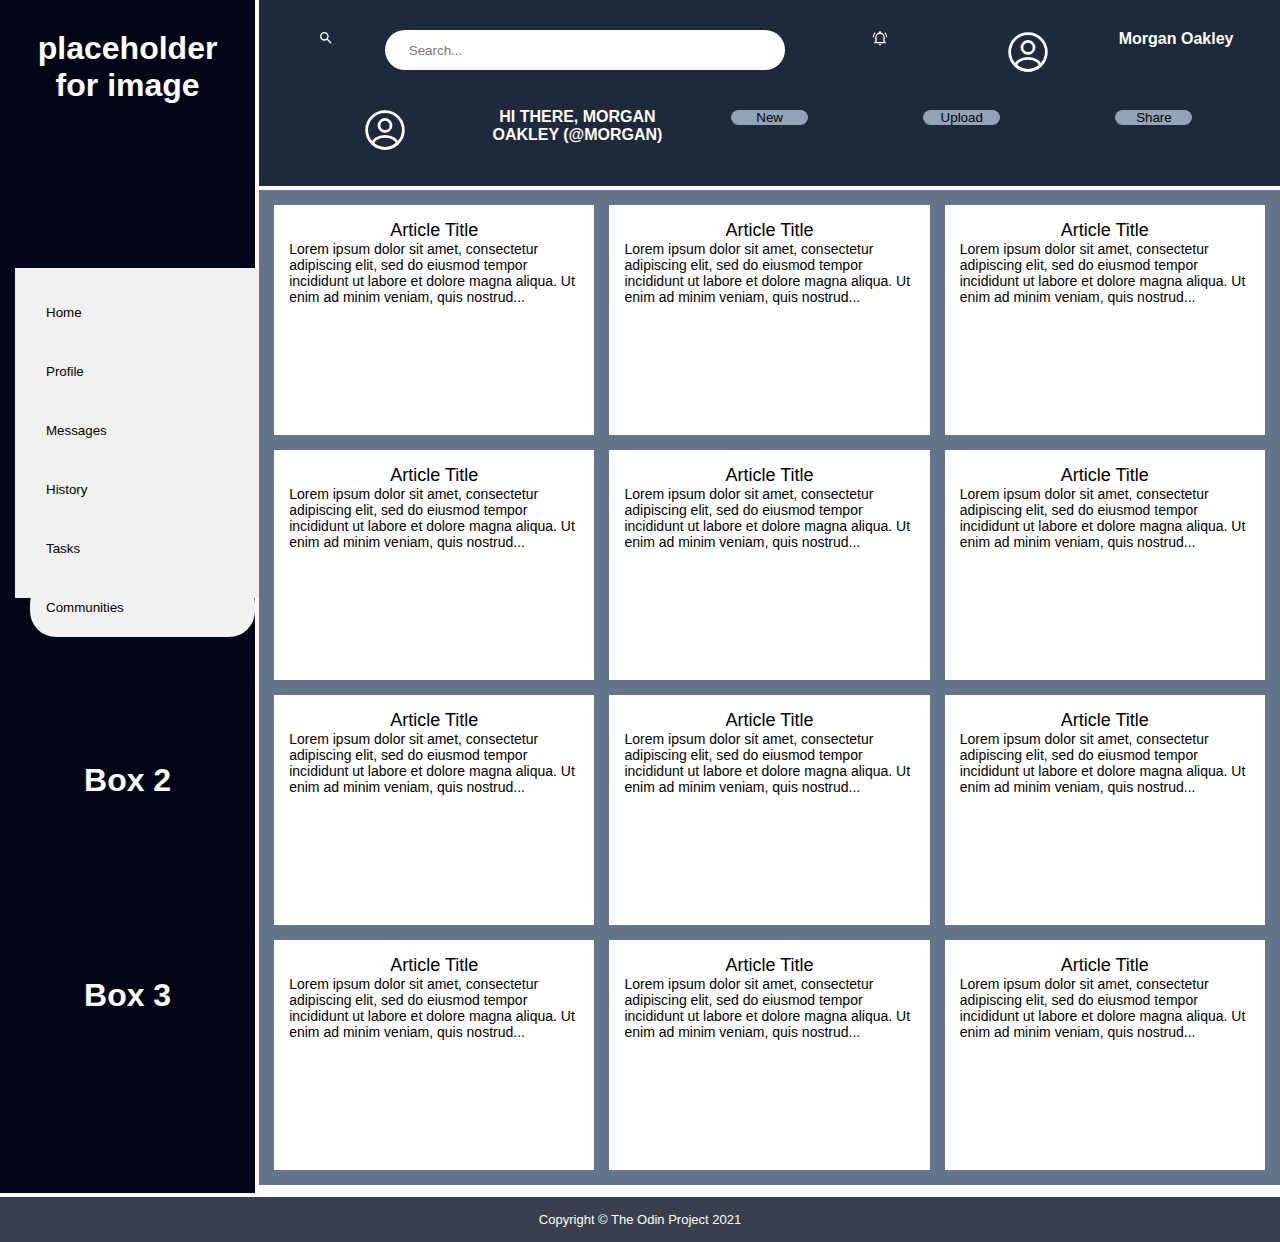
==== intermediate/admin-project/index.html @ 6fbac549 "fixed header, still needs more fixing" ====
<!DOCTYPE html>
<html lang="en">
  <head>
    <meta charset="UTF-8">
    <meta http-equiv="X-UA-Compatible" content="IE=edge">
    <meta name="viewport" content="width=device-width, initial-scale=1.0">
    <title>Admin Portal</title>
    <link rel="stylesheet" href="style.css">
  </head>
  <body>
    <div class="container">

      <div class="header">
        <!-- <div class="logo">Header Logo</div> -->
        <!-- <img src = "images/magnify.svg" alt="My Happy SVG" class="small-icon"/> -->
        <div class="menu">
          <ul>
            <li><img src = "images/magnify.svg" alt="Magnify glass" class="small-icon"/></li>
            <li><input type="search" id="query" name="q" placeholder="Search..."></li>
            <li><img src = "images/bell-ring-outline.svg" alt="Alert Bell" class="small-icon"/></li>
            <li><img src = "images/profile-circle-svgrepo-com.svg" alt="Profile Picture" class="medium-icon"/></li>
            <li>Morgan Oakley</li>
          </ul>
        </div>
        <div class="nav">
            <ul>
              <li><img src = "images/profile-circle-svgrepo-com.svg" alt="Profile Picture" class="medium-icon"/></li>
              <li>Hi there, Morgan Oakley (@morgan)</li>
              <li><button type="submit">New</button></li>
              <li><button type="submit">Upload</button></li>
              <li><button type="submit">Share</button></li>
            </ul>
          </div>
      </div>

      <div class="sidebar">
        <div class="title">
          <p>placeholder for image</p>    
        </div>
        <div class="side-content-top">
            <button class="tablinks" >Home</button>
            <button class="tablinks" >Profile</button>
            <button class="tablinks" >Messages</button>
            <button class="tablinks" >History</button>
            <button class="tablinks" >Tasks</button>
            <button class="tablinks" >Communities</button>
        </div>
        <div class="side-content-bottom">Box 2
        </div>
        <div class="side-content">Box 3
        </div>
      </div>


      <div class="article">
        <div class="card">
          <p class="title">Article Title</p>
          <p>Lorem ipsum dolor sit amet, consectetur adipiscing elit, sed do eiusmod tempor incididunt ut labore et dolore magna aliqua. Ut enim ad minim veniam, quis nostrud...</p>
        </div>
        <div class="card">
          <p class="title">Article Title</p>
          <p>Lorem ipsum dolor sit amet, consectetur adipiscing elit, sed do eiusmod tempor incididunt ut labore et dolore magna aliqua. Ut enim ad minim veniam, quis nostrud...</p>
        </div>
        <div class="card">
          <p class="title">Article Title</p>
          <p>Lorem ipsum dolor sit amet, consectetur adipiscing elit, sed do eiusmod tempor incididunt ut labore et dolore magna aliqua. Ut enim ad minim veniam, quis nostrud...</p>
        </div>
        <div class="card">
          <p class="title">Article Title</p>
          <p>Lorem ipsum dolor sit amet, consectetur adipiscing elit, sed do eiusmod tempor incididunt ut labore et dolore magna aliqua. Ut enim ad minim veniam, quis nostrud...</p>
        </div>
        <div class="card">
          <p class="title">Article Title</p>
          <p>Lorem ipsum dolor sit amet, consectetur adipiscing elit, sed do eiusmod tempor incididunt ut labore et dolore magna aliqua. Ut enim ad minim veniam, quis nostrud...</p>
        </div>
        <div class="card">
          <p class="title">Article Title</p>
          <p>Lorem ipsum dolor sit amet, consectetur adipiscing elit, sed do eiusmod tempor incididunt ut labore et dolore magna aliqua. Ut enim ad minim veniam, quis nostrud...</p>
        </div>
        <div class="card">
          <p class="title">Article Title</p>
          <p>Lorem ipsum dolor sit amet, consectetur adipiscing elit, sed do eiusmod tempor incididunt ut labore et dolore magna aliqua. Ut enim ad minim veniam, quis nostrud...</p>
        </div>
        <div class="card">
          <p class="title">Article Title</p>
          <p>Lorem ipsum dolor sit amet, consectetur adipiscing elit, sed do eiusmod tempor incididunt ut labore et dolore magna aliqua. Ut enim ad minim veniam, quis nostrud...</p>
        </div>
        <div class="card">
          <p class="title">Article Title</p>
          <p>Lorem ipsum dolor sit amet, consectetur adipiscing elit, sed do eiusmod tempor incididunt ut labore et dolore magna aliqua. Ut enim ad minim veniam, quis nostrud...</p>
        </div>
        <div class="card">
          <p class="title">Article Title</p>
          <p>Lorem ipsum dolor sit amet, consectetur adipiscing elit, sed do eiusmod tempor incididunt ut labore et dolore magna aliqua. Ut enim ad minim veniam, quis nostrud...</p>
        </div>
        <div class="card">
          <p class="title">Article Title</p>
          <p>Lorem ipsum dolor sit amet, consectetur adipiscing elit, sed do eiusmod tempor incididunt ut labore et dolore magna aliqua. Ut enim ad minim veniam, quis nostrud...</p>
        </div>
        <div class="card">
          <p class="title">Article Title</p>
          <p>Lorem ipsum dolor sit amet, consectetur adipiscing elit, sed do eiusmod tempor incididunt ut labore et dolore magna aliqua. Ut enim ad minim veniam, quis nostrud...</p>
        </div>
      </div>

      <div class="footer">
        <p>Copyright © The Odin Project 2021</p>
      </div>
      
    </div>
  </body>
</html>
---- intermediate/admin-project/style.css ----
* {
    margin: 0;
    padding: 0;
  }

  button{
    border-radius: 1.625rem;
    width: 40%;
    background-color: #94a3b8;
    outline: none;
    border: none;

  }

  button:hover{
    background-color: #cbd5e1;
  }

    .small-icon{
    width: 1em;
    height: 1em;
    filter: brightness(0) invert(1);
}

.medium-icon{
    width: 2.75em;
    height: 2.75em;
    filter: brightness(0) invert(1);
}

    #query{
    width: 30em;
    height: 3em;
    border-radius: 1.625rem;
    outline: none;
    border: none;
    padding: 0 3.5rem 0 1.5rem;

}
  
    .container {
    text-align: center;
    display: grid;
    grid-template-columns: repeat(1, 1fr) repeat(1, 4fr);
    gap: 4px;
  }
  
  
  .container div {
    padding: 15px;
    font-size: 32px;
    font-family: Helvetica;
    font-weight: bold;
    color: white;
  }
  
  .header {
    background-color: #1e293b;
    display: grid;
    grid-column: 2 / 3;
    grid-template-columns: repeat(1, 1fr) ;
    grid-template-rows: repeat(2, 1fr) ;

  }
  
  .menu li {
    font-size: 16px;
  }

  .menu ul {
    font-size: 16px;
    display: grid;
    grid-template-columns: .5fr 3fr repeat(3, 1fr);
    list-style-type: none;

  }
  
  .sidebar {
    background-color: #020617;
    /* gap: 50px; */
    display: grid;
    grid-column: 1 / 2;
    grid-row: 1 / 5;
  }
  
  .side-content-top {
    float: left;
    /* border: 1px solid #ccc; */
    background-color: #f1f1f1;
    width: 100%;
    height: 300px;
  }
  
  /* Style the buttons that are used to open the tab content */
  .side-content-top button {
    display: block;
    background-color: inherit;
    color: black;
    padding: 22px 16px;
    width: 100%;
    border: none;
    outline: none;
    text-align: left;
    cursor: pointer;
    transition: 0.3s;
  }
  
  
  
  /* .sidebar .side-content {
    background-color: white;
    color: black;
    font-size: 16px;
    font-weight: normal;
  } */
  
  .nav {
    background-color: #1e293b;
  }
  
  .nav li {
    font-size: 16px;
    text-transform: uppercase;
  }

  .nav ul {
    font-size: 16px;
    list-style-type: none;
    text-transform: uppercase;
    display: grid;
    grid-template-columns: repeat(5, 1fr);

  }
  
  .article {
    background-color: #64748b;
    display: grid;
    gap: 15px;
    grid-template-columns: repeat(auto-fit, minmax(250px, 1fr));
    grid-column: 2 / 3;
  }
  
  .article p {
    font-size: 18px;
    font-family: sans-serif;
    color: white;
    text-align: left;
  }
  
  .article .card {
    height: 200px;
    background-color: #FFFFFF;
    color: black;
    text-align: center;
  }
  
  .card p {
    color: black;
    font-weight: normal;
    font-size: 14px;
  }
  
  .card .title {
    font-size: 18px;
    text-align: center;
  }
  
  .footer {
    background-color: #393f4d;
    grid-column: 1 / 3;
  }
  
  .footer p {
    font-size: 13px;
    font-weight: normal;  
  }
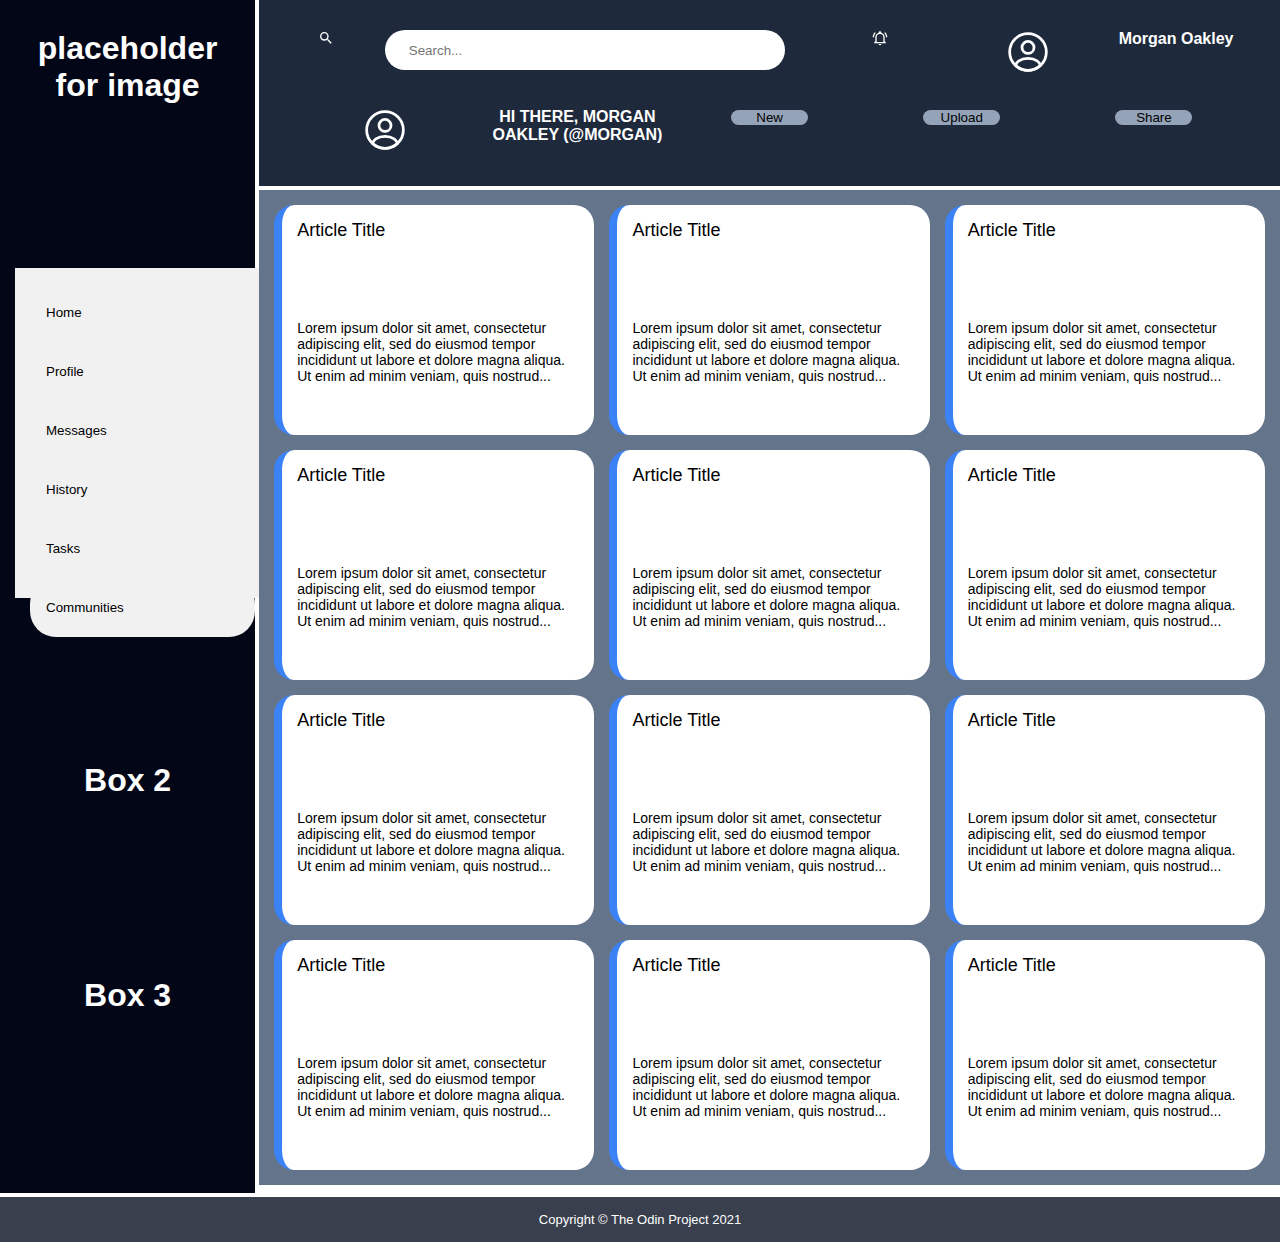
==== commit bc3ceefd: "change class names and added comments" ====
--- a/intermediate/admin-project/index.html
+++ b/intermediate/admin-project/index.html
@@ -55,51 +55,51 @@
       <div class="article">
         <div class="card">
           <p class="title">Article Title</p>
-          <p>Lorem ipsum dolor sit amet, consectetur adipiscing elit, sed do eiusmod tempor incididunt ut labore et dolore magna aliqua. Ut enim ad minim veniam, quis nostrud...</p>
+          <p class="description">Lorem ipsum dolor sit amet, consectetur adipiscing elit, sed do eiusmod tempor incididunt ut labore et dolore magna aliqua. Ut enim ad minim veniam, quis nostrud...</p>
         </div>
         <div class="card">
           <p class="title">Article Title</p>
-          <p>Lorem ipsum dolor sit amet, consectetur adipiscing elit, sed do eiusmod tempor incididunt ut labore et dolore magna aliqua. Ut enim ad minim veniam, quis nostrud...</p>
+          <p class="description">Lorem ipsum dolor sit amet, consectetur adipiscing elit, sed do eiusmod tempor incididunt ut labore et dolore magna aliqua. Ut enim ad minim veniam, quis nostrud...</p>
         </div>
         <div class="card">
           <p class="title">Article Title</p>
-          <p>Lorem ipsum dolor sit amet, consectetur adipiscing elit, sed do eiusmod tempor incididunt ut labore et dolore magna aliqua. Ut enim ad minim veniam, quis nostrud...</p>
+          <p class="description">Lorem ipsum dolor sit amet, consectetur adipiscing elit, sed do eiusmod tempor incididunt ut labore et dolore magna aliqua. Ut enim ad minim veniam, quis nostrud...</p>
         </div>
         <div class="card">
           <p class="title">Article Title</p>
-          <p>Lorem ipsum dolor sit amet, consectetur adipiscing elit, sed do eiusmod tempor incididunt ut labore et dolore magna aliqua. Ut enim ad minim veniam, quis nostrud...</p>
+          <p class="description">Lorem ipsum dolor sit amet, consectetur adipiscing elit, sed do eiusmod tempor incididunt ut labore et dolore magna aliqua. Ut enim ad minim veniam, quis nostrud...</p>
         </div>
         <div class="card">
           <p class="title">Article Title</p>
-          <p>Lorem ipsum dolor sit amet, consectetur adipiscing elit, sed do eiusmod tempor incididunt ut labore et dolore magna aliqua. Ut enim ad minim veniam, quis nostrud...</p>
+          <p class="description">Lorem ipsum dolor sit amet, consectetur adipiscing elit, sed do eiusmod tempor incididunt ut labore et dolore magna aliqua. Ut enim ad minim veniam, quis nostrud...</p>
         </div>
         <div class="card">
           <p class="title">Article Title</p>
-          <p>Lorem ipsum dolor sit amet, consectetur adipiscing elit, sed do eiusmod tempor incididunt ut labore et dolore magna aliqua. Ut enim ad minim veniam, quis nostrud...</p>
+          <p class="description">Lorem ipsum dolor sit amet, consectetur adipiscing elit, sed do eiusmod tempor incididunt ut labore et dolore magna aliqua. Ut enim ad minim veniam, quis nostrud...</p>
         </div>
         <div class="card">
           <p class="title">Article Title</p>
-          <p>Lorem ipsum dolor sit amet, consectetur adipiscing elit, sed do eiusmod tempor incididunt ut labore et dolore magna aliqua. Ut enim ad minim veniam, quis nostrud...</p>
+          <p class="description">Lorem ipsum dolor sit amet, consectetur adipiscing elit, sed do eiusmod tempor incididunt ut labore et dolore magna aliqua. Ut enim ad minim veniam, quis nostrud...</p>
         </div>
         <div class="card">
           <p class="title">Article Title</p>
-          <p>Lorem ipsum dolor sit amet, consectetur adipiscing elit, sed do eiusmod tempor incididunt ut labore et dolore magna aliqua. Ut enim ad minim veniam, quis nostrud...</p>
+          <p class="description">Lorem ipsum dolor sit amet, consectetur adipiscing elit, sed do eiusmod tempor incididunt ut labore et dolore magna aliqua. Ut enim ad minim veniam, quis nostrud...</p>
         </div>
         <div class="card">
           <p class="title">Article Title</p>
-          <p>Lorem ipsum dolor sit amet, consectetur adipiscing elit, sed do eiusmod tempor incididunt ut labore et dolore magna aliqua. Ut enim ad minim veniam, quis nostrud...</p>
+          <p class="description">Lorem ipsum dolor sit amet, consectetur adipiscing elit, sed do eiusmod tempor incididunt ut labore et dolore magna aliqua. Ut enim ad minim veniam, quis nostrud...</p>
         </div>
         <div class="card">
           <p class="title">Article Title</p>
-          <p>Lorem ipsum dolor sit amet, consectetur adipiscing elit, sed do eiusmod tempor incididunt ut labore et dolore magna aliqua. Ut enim ad minim veniam, quis nostrud...</p>
+          <p class="description">Lorem ipsum dolor sit amet, consectetur adipiscing elit, sed do eiusmod tempor incididunt ut labore et dolore magna aliqua. Ut enim ad minim veniam, quis nostrud...</p>
         </div>
         <div class="card">
           <p class="title">Article Title</p>
-          <p>Lorem ipsum dolor sit amet, consectetur adipiscing elit, sed do eiusmod tempor incididunt ut labore et dolore magna aliqua. Ut enim ad minim veniam, quis nostrud...</p>
+          <p class="description">Lorem ipsum dolor sit amet, consectetur adipiscing elit, sed do eiusmod tempor incididunt ut labore et dolore magna aliqua. Ut enim ad minim veniam, quis nostrud...</p>
         </div>
         <div class="card">
           <p class="title">Article Title</p>
-          <p>Lorem ipsum dolor sit amet, consectetur adipiscing elit, sed do eiusmod tempor incididunt ut labore et dolore magna aliqua. Ut enim ad minim veniam, quis nostrud...</p>
+          <p class="description">Lorem ipsum dolor sit amet, consectetur adipiscing elit, sed do eiusmod tempor incididunt ut labore et dolore magna aliqua. Ut enim ad minim veniam, quis nostrud...</p>
         </div>
       </div>
 
--- a/intermediate/admin-project/style.css
+++ b/intermediate/admin-project/style.css
@@ -1,4 +1,4 @@
-* {
+  * {
     margin: 0;
     padding: 0;
   }
@@ -16,19 +16,19 @@
     background-color: #cbd5e1;
   }
 
-    .small-icon{
+  .small-icon{
     width: 1em;
     height: 1em;
     filter: brightness(0) invert(1);
 }
 
-.medium-icon{
+  .medium-icon{
     width: 2.75em;
     height: 2.75em;
     filter: brightness(0) invert(1);
 }
 
-    #query{
+  #query{
     width: 30em;
     height: 3em;
     border-radius: 1.625rem;
@@ -38,14 +38,14 @@
 
 }
   
-    .container {
+  .container {
     text-align: center;
     display: grid;
     grid-template-columns: repeat(1, 1fr) repeat(1, 4fr);
     gap: 4px;
   }
   
-  
+  /* .container is the main div that contains the page */
   .container div {
     padding: 15px;
     font-size: 32px;
@@ -54,6 +54,7 @@
     color: white;
   }
   
+  /* contains menu and nav */
   .header {
     background-color: #1e293b;
     display: grid;
@@ -75,6 +76,7 @@
 
   }
   
+  /* contains title and all side-content */
   .sidebar {
     background-color: #020617;
     /* gap: 50px; */
@@ -132,6 +134,7 @@
 
   }
   
+  /* contains card, title and description divs */
   .article {
     background-color: #64748b;
     display: grid;
@@ -151,20 +154,33 @@
     height: 200px;
     background-color: #FFFFFF;
     color: black;
-    text-align: center;
+    display: grid;
+    grid-template-rows: repeat(2, 1fr);
+    border-left: 8px solid;
+    border-color: #3b82f6;
+    border-radius: 20px;
   }
+
   
   .card p {
     color: black;
     font-weight: normal;
     font-size: 14px;
+    /* grid-row: 1 / 2;
+    grid-column: 1 / 2; */
+  }
+
+  /* .card description {
+    margin-top: 20px;
+  } */
+  
+  .card .title {
+    /* margin-top: 20px; */
+    font-size: 18px;
+    text-align: left;
   }
   
-  .card .title {
-    font-size: 18px;
-    text-align: center;
-  }
-  
+  /* bottom of the page div */
   .footer {
     background-color: #393f4d;
     grid-column: 1 / 3;
